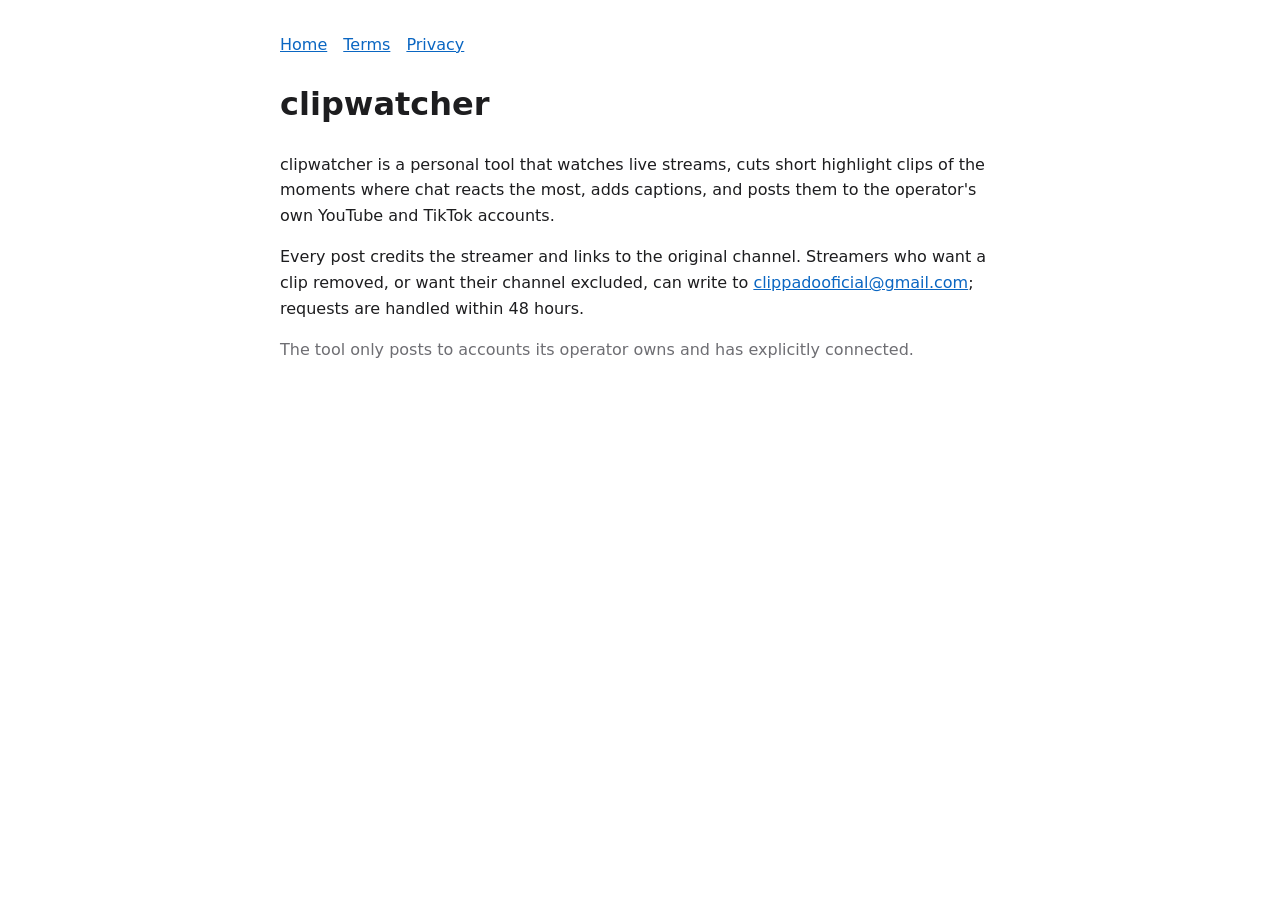
==== index.html @ 19a52f00 "Post clips automatically to YouTube Shorts and TikTok (phase 7) The goal is fully automatic posting " ====
<!doctype html>
<html lang="en"><head><meta charset="utf-8"><meta name="viewport" content="width=device-width, initial-scale=1">
<title>clipwatcher</title><link rel="stylesheet" href="style.css"></head>
<body>
<nav><a href="index.html">Home</a><a href="terms.html">Terms</a><a href="privacy.html">Privacy</a></nav>
<h1>clipwatcher</h1>
<p>clipwatcher is a personal tool that watches live streams, cuts short highlight clips of the
moments where chat reacts the most, adds captions, and posts them to the operator's own
YouTube and TikTok accounts.</p>
<p>Every post credits the streamer and links to the original channel. Streamers who want a
clip removed, or want their channel excluded, can write to
<a href="mailto:clippadooficial@gmail.com">clippadooficial@gmail.com</a>; requests are handled within 48 hours.</p>
<p class="muted">The tool only posts to accounts its operator owns and has explicitly connected.</p>
</body></html>
---- style.css ----
:root { --bg: #fff; --fg: #1d1d1f; --muted: #6e6e73; --accent: #0a66c2; }
@media (prefers-color-scheme: dark) { :root { --bg: #111; --fg: #f2f2f2; --muted: #a1a1a6; --accent: #6cb4ff; } }
body { background: var(--bg); color: var(--fg); font: 16px/1.6 system-ui, sans-serif; max-width: 720px; margin: 0 auto; padding: 32px 16px; }
a { color: var(--accent); } small, .muted { color: var(--muted); }
nav a { margin-right: 16px; }
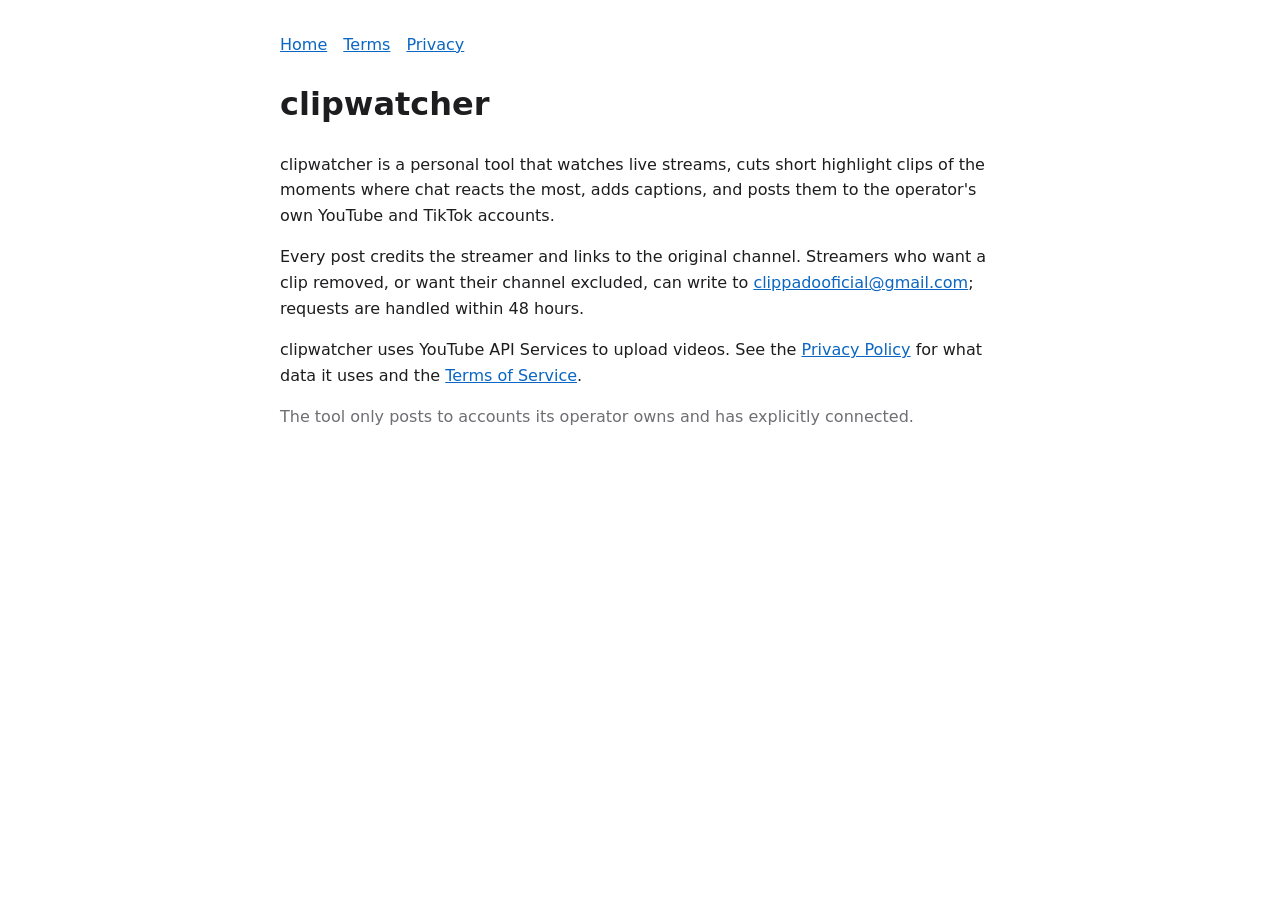
==== commit 5c6627aa: "Add Google/YouTube disclosures to the site pages Moving the OAuth app to production and the YouTube " ====
--- a/index.html
+++ b/index.html
@@ -10,5 +10,7 @@
 <p>Every post credits the streamer and links to the original channel. Streamers who want a
 clip removed, or want their channel excluded, can write to
 <a href="mailto:clippadooficial@gmail.com">clippadooficial@gmail.com</a>; requests are handled within 48 hours.</p>
+<p>clipwatcher uses YouTube API Services to upload videos. See the <a href="privacy.html">Privacy Policy</a>
+for what data it uses and the <a href="terms.html">Terms of Service</a>.</p>
 <p class="muted">The tool only posts to accounts its operator owns and has explicitly connected.</p>
 </body></html>
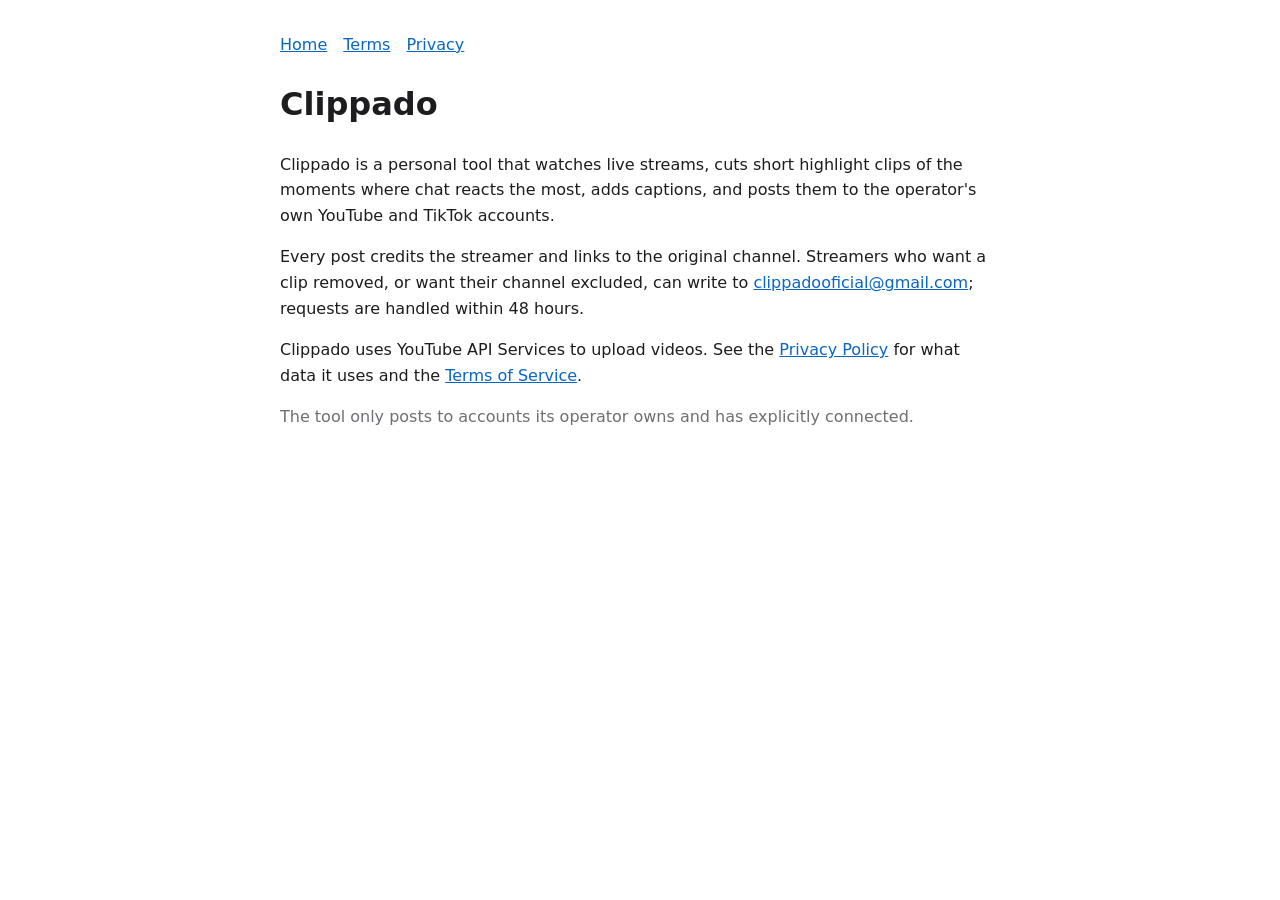
==== commit 0211b9b0: "Name the site Clippado to match the Google OAuth app name Google verification checks that the homepa" ====
--- a/index.html
+++ b/index.html
@@ -1,16 +1,16 @@
 <!doctype html>
 <html lang="en"><head><meta charset="utf-8"><meta name="viewport" content="width=device-width, initial-scale=1">
-<title>clipwatcher</title><link rel="stylesheet" href="style.css"></head>
+<title>Clippado</title><link rel="stylesheet" href="style.css"></head>
 <body>
 <nav><a href="index.html">Home</a><a href="terms.html">Terms</a><a href="privacy.html">Privacy</a></nav>
-<h1>clipwatcher</h1>
-<p>clipwatcher is a personal tool that watches live streams, cuts short highlight clips of the
+<h1>Clippado</h1>
+<p>Clippado is a personal tool that watches live streams, cuts short highlight clips of the
 moments where chat reacts the most, adds captions, and posts them to the operator's own
 YouTube and TikTok accounts.</p>
 <p>Every post credits the streamer and links to the original channel. Streamers who want a
 clip removed, or want their channel excluded, can write to
 <a href="mailto:clippadooficial@gmail.com">clippadooficial@gmail.com</a>; requests are handled within 48 hours.</p>
-<p>clipwatcher uses YouTube API Services to upload videos. See the <a href="privacy.html">Privacy Policy</a>
+<p>Clippado uses YouTube API Services to upload videos. See the <a href="privacy.html">Privacy Policy</a>
 for what data it uses and the <a href="terms.html">Terms of Service</a>.</p>
 <p class="muted">The tool only posts to accounts its operator owns and has explicitly connected.</p>
 </body></html>
